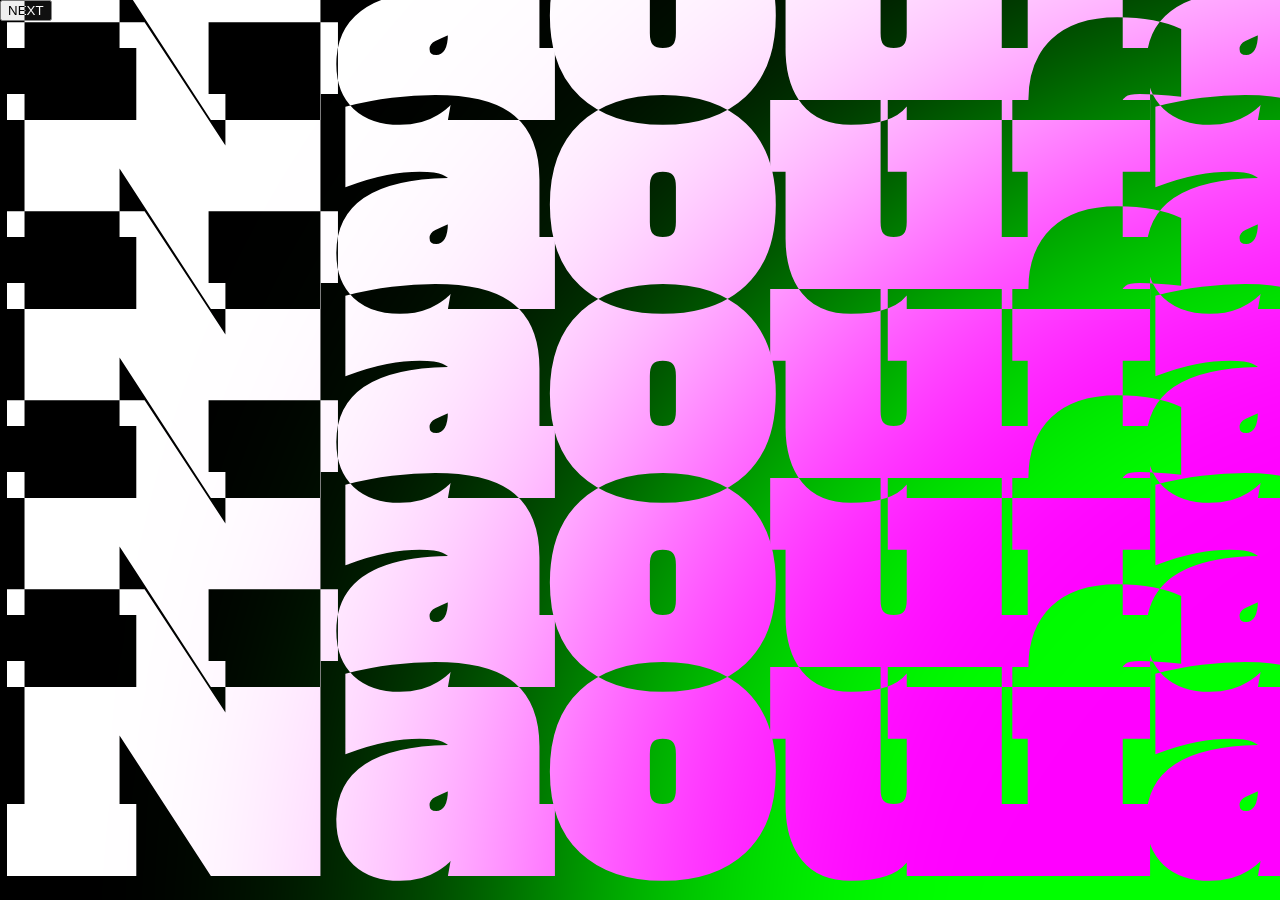
==== index2.html @ 1f6f2fea "content + css gestyled" ====
<!DOCTYPE html>
<html lang="en">

<head>
    <meta charset="UTF-8">
    <meta name="viewport" content="width=device-width, initial-scale=1.0">
    <title>CSS</title>
    <link rel="stylesheet" href="style.css">
</head>

<body>


    <div class="container">
        <button onclick="location.href='index3.html'">
            NEXT
        </button>
        <h2>Naoufal</h2>
        <h2>Naoufal</h2>
        <h2>Naoufal</h2>
        <h2>Naoufal</h2>
        <h2>Naoufal</h2>
        <div class="shape2"></div>
    </div>



</body>

</html>
---- style.css ----
@import url('https://fonts.googleapis.com/css2?family=Alfa+Slab+One&display=swap');

body {
    margin: 0;
}

.container {
    background: black;
    position: fixed;
    height: 100%;
    width: 100%;
}

.shape1 {
    position: absolute;
    top: 3%;
    left: 40%;
    width: 100rem;
    height: 100rem;
    background: color(display-p3 0.581 0 0 / 1);
    border-radius: 90% 21% 22% 60%;
    filter: blur(10rem);
    z-index: 1;
    animation: shape 40s infinite;
    pointer-events: none;
}

.shape2 {
    position: absolute;
    top: 3%;
    left: 40%;
    width: 100rem;
    height: 100rem;
    background: color(display-p3 0 1 0 / 1);
    border-radius: 90% 21% 22% 60%;
    filter: blur(10rem);
    z-index: 1;
    animation: shape 40s infinite;
    pointer-events: none;
}

.shape3 {
    position: absolute;
    top: 3%;
    left: 40%;
    width: 100rem;
    height: 100rem;
    background: color(display-p3 0 0 1 / 1);
    border-radius: 90% 21% 22% 60%;
    filter: blur(10rem);
    z-index: 1;
    animation: shape 40s infinite;
    pointer-events: none;
}


h2:nth-of-type(1) {
    position: absolute;
    top: -10%;
    font-family: "Alfa Slab One", serif;
    font-size: 350px;
    color: rgb(255, 255, 255);
    mix-blend-mode: difference;
    padding: 0;
    margin: 0;
    line-height: 0.5;
    z-index: 2;
    pointer-events: none;
}

h2:nth-of-type(2) {
    position: absolute;
    top: 11%;
    font-family: "Alfa Slab One", serif;
    font-size: 350px;
    color: rgb(255, 255, 255);
    mix-blend-mode: difference;
    padding: 0;
    margin: 0;
    line-height: 0.5;
    z-index: 2;
    pointer-events: none;
}

h2:nth-of-type(3) {
    position: absolute;
    top: 32%;
    font-family: "Alfa Slab One", serif;
    font-size: 350px;
    color: rgb(255, 255, 255);
    mix-blend-mode: difference;
    padding: 0;
    margin: 0;
    line-height: 0.5;
    z-index: 2;
    pointer-events: none;
}

h2:nth-of-type(4) {
    position: absolute;
    top: 53%;
    font-family: "Alfa Slab One", serif;
    font-size: 350px;
    color: rgb(255, 255, 255);
    mix-blend-mode: difference;
    padding: 0;
    margin: 0;
    line-height: 0.5;
    z-index: 2;
    pointer-events: none;
}

h2:nth-of-type(5) {
    position: absolute;
    top: 74%;
    font-family: "Alfa Slab One", serif;
    font-size: 350px;
    color: rgb(255, 255, 255);
    mix-blend-mode: difference;
    padding: 0;
    margin: 0;
    line-height: 0.5;
    z-index: 2;
    pointer-events: none;
}

button {
    z-index: 3;

}

@keyframes shape {
    0% {
        transform: translate(0, 0);
        border-radius: 24% 76% 77% 23% / 30% 30% 70% 70%;
    }

    25% {
        transform: translate(-55%, -10%);
        border-radius: 28% 72% 81% 19% / 78% 25% 75% 22%;
        height: 100rem;
        width: 100rem;
    }

    50% {
        transform: translate(-90%, -10%);
        border-radius: 60% 40% 0% 100% / 1% 74% 26% 99%;
    }

    75% {
        transform: translate(-30%, -10%);
        border-radius: 0% 100% 100% 0% / 0% 100% 100% 0%;
        height: 120rem;
        width: 225rem;
    }

    100% {
        transform: translate(0%, 0%);
        border-radius: 24% 76% 77% 23% / 30% 30% 70% 70%;
    }
}
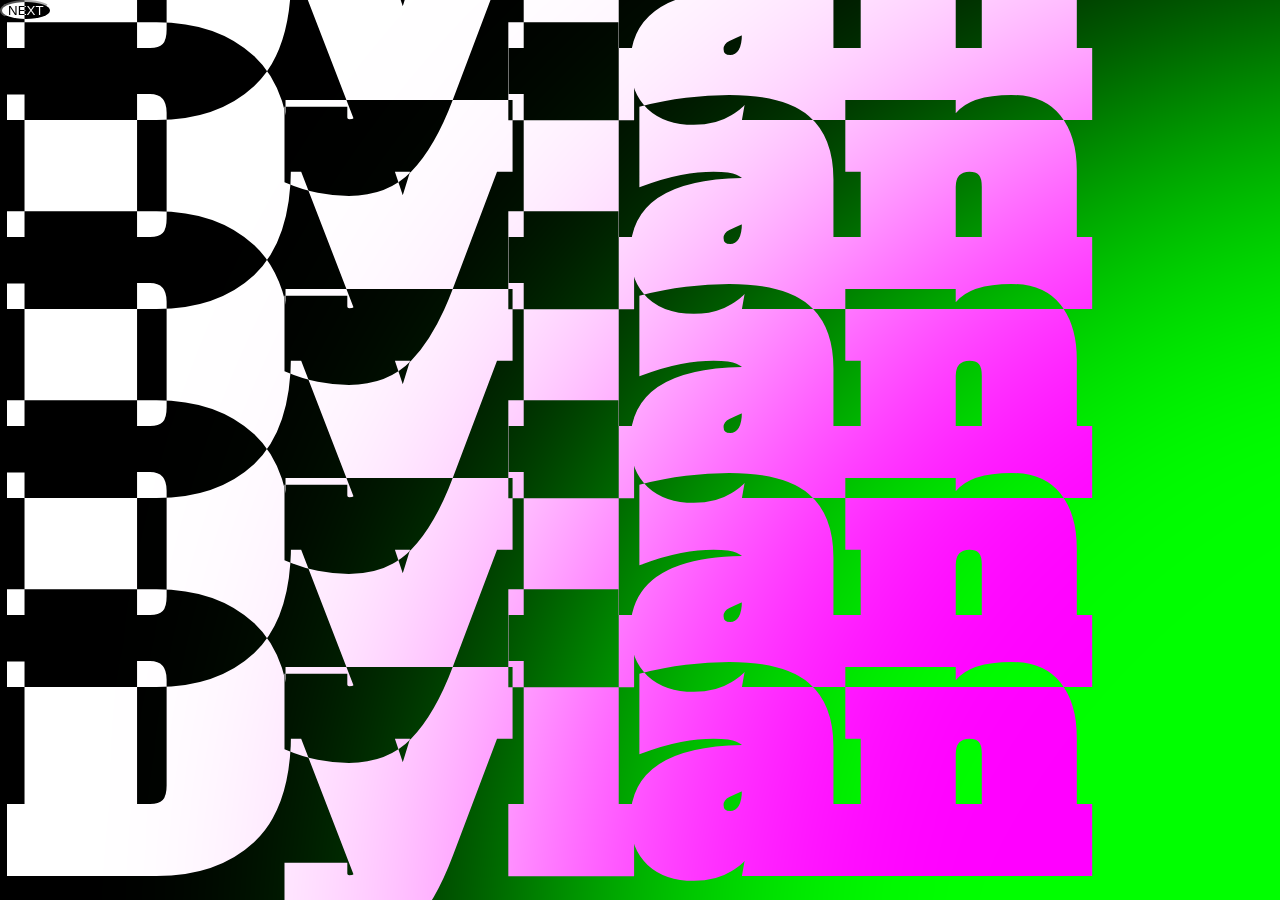
==== commit aeb877fa: "html aanpassingen" ====
--- a/index2.html
+++ b/index2.html
@@ -15,11 +15,11 @@
         <button onclick="location.href='index3.html'">
             NEXT
         </button>
-        <h2>Naoufal</h2>
-        <h2>Naoufal</h2>
-        <h2>Naoufal</h2>
-        <h2>Naoufal</h2>
-        <h2>Naoufal</h2>
+        <h2>Dylan</h2>
+        <h2>Dylan</h2>
+        <h2>Dylan</h2>
+        <h2>Dylan</h2>
+        <h2>Dylan</h2>
         <div class="shape2"></div>
     </div>
 
--- a/style.css
+++ b/style.css
@@ -126,6 +126,9 @@
 
 button {
     z-index: 3;
+    border-radius: 50%;
+    color: black;
+    background-color: white;
 
 }
 
